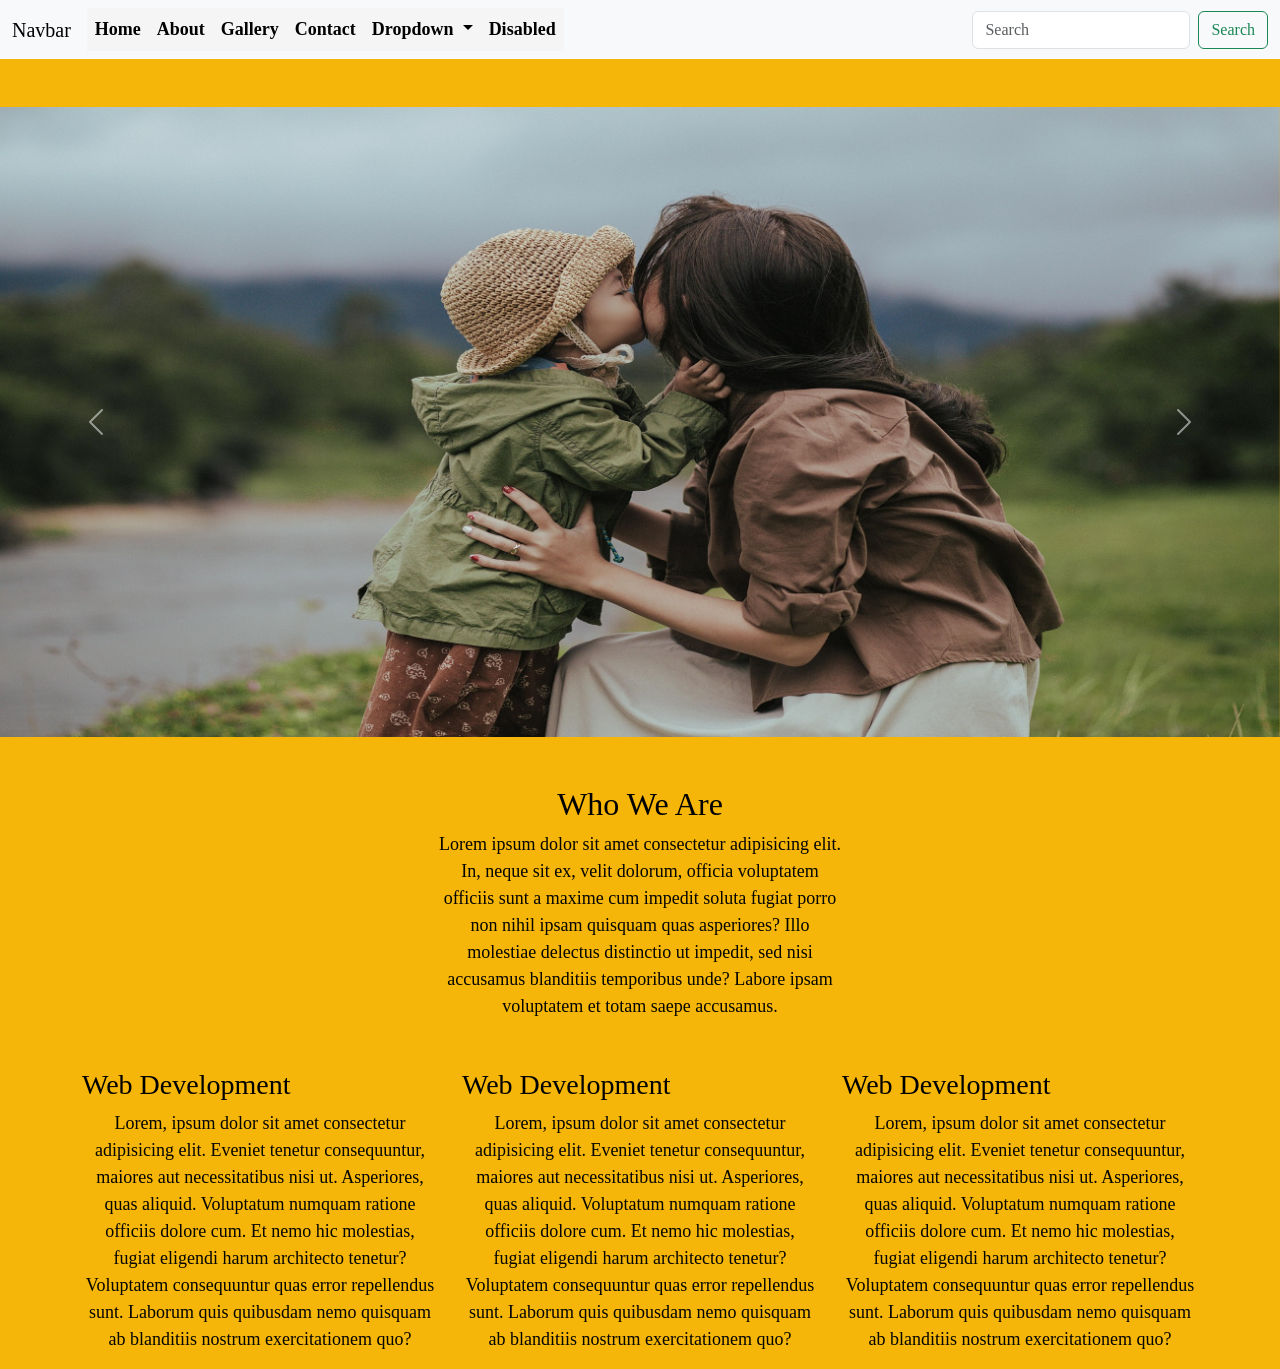
==== bootstrap.html @ f74fde15 "first commit" ====
<!DOCTYPE html>
<html lang="en">
<head>
    <meta charset="UTF-8">
    <meta name="viewport" content="width=device-width, initial-scale=1.0">
    <title>Bootstrap</title>
    <link rel="stylesheet" href="assets/styles/BootStrap/css/bootstrap.css">
    <link rel="stylesheet" href="assets/styles/main.css">
    
</head>
<body class="zeke" >
    <nav class="navbar navbar-expand-lg bg-body-tertiary">
  <div class="container-fluid">
    <a class="navbar-brand" href="#">Navbar</a>
    <button class="navbar-toggler" type="button" data-bs-toggle="collapse" data-bs-target="#navbarSupportedContent" aria-controls="navbarSupportedContent" aria-expanded="false" aria-label="Toggle navigation">
      <span class="navbar-toggler-icon"></span>
    </button>
    <div class="collapse navbar-collapse" id="navbarSupportedContent">
      <ul class="navbar-nav me-auto mb-2 mb-lg-0">
        <li class="nav-item">
          <a class="nav-link active" aria-current="page" href="#">Home</a>
        </li>
        <li class="nav-item">
          <a class="nav-link" href="#">About</a>
        </li>
        <li class="nav-item">
          <a class="nav-link" href="#">Gallery</a>
        </li>
        <li class="nav-item">
          <a class="nav-link" href="#">Contact</a>
        </li>
        <li class="nav-item dropdown">
          <a class="nav-link dropdown-toggle" href="#" role="button" data-bs-toggle="dropdown" aria-expanded="false">
            Dropdown
          </a>
          <ul class="dropdown-menu">
            <li><a class="dropdown-item" href="#">Action</a></li>
            <li><a class="dropdown-item" href="#">Another action</a></li>
            <li><hr class="dropdown-divider"></li>
            <li><a class="dropdown-item" href="#">Something else here</a></li>
          </ul>
        </li>
        <li class="nav-item">
          <a class="nav-link disabled" aria-disabled="true">Disabled</a>
        </li>
      </ul>
      <form class="d-flex" role="search">
        <input class="form-control me-2" type="search" placeholder="Search" aria-label="Search"/>
        <button class="btn btn-outline-success" type="submit">Search</button>
      </form>
    </div>
  </div>
</nav>
<div id="carouselExample" class="carousel slide mt-5">
  <div class="carousel-inner">
    <div class="carousel-item active">
      <img src="assets/images/jupilu-mother-6935336_1920.jpg" class="d-block w-100" alt="...">
    </div>
    <div class="carousel-item">
      <img src="assets/images/fancycrave1-new-year-821624_1920.jpg" class="d-block w-100" alt="...">
    </div>

    <div class="carousel-item">
      <img src="assets/images/silviarita-girl-3528292_1920.jpg" class="d-block w-100" alt="...">
    </div>
    <div class="carousel-item">
      <img src="assets/images/yamu_jay-global-business-9062781_1920.jpg" class="d-block w-100" alt="...">
    </div>
    <div class="carousel-item">
      <img src="assets/images/wal_172619-automobile-7921895_1920.jpg" class="d-block w-100" alt="...">
    </div>
    <div class="carousel-item">
      <img src="assets/images/wal_172619-library-7408106_1920.jpg" class="d-block w-100" alt="...">
    </div>
  </div>
  <button class="carousel-control-prev" type="button" data-bs-target="#carouselExample" data-bs-slide="prev">
    <span class="carousel-control-prev-icon" aria-hidden="true"></span>
    <span class="visually-hidden">Previous</span>
  </button>
  <button class="carousel-control-next" type="button" data-bs-target="#carouselExample" data-bs-slide="next">
    <span class="carousel-control-next-icon" aria-hidden="true"></span>
    <span class="visually-hidden">Next</span>
  </button>
</div>
<section class="container my-5 col-4">
<h2 class="text-center">Who We Are</h2>
<p class="text-center">Lorem ipsum dolor sit amet consectetur adipisicing elit. In, neque sit ex, velit dolorum, officia voluptatem officiis sunt a maxime cum impedit soluta fugiat porro non nihil ipsam quisquam quas asperiores? Illo molestiae delectus distinctio ut impedit, sed nisi accusamus blanditiis temporibus unde? Labore ipsam voluptatem et totam saepe accusamus.</p>
</section>
<section>
<div class="container">
  <div class="row">
    <div class="col-md-4 col-4 col-sm-4">
      <h3>Web Development</h3>
      <P class="text-center">Lorem, ipsum dolor sit amet consectetur adipisicing elit. Eveniet tenetur consequuntur, maiores aut necessitatibus nisi ut. Asperiores, quas aliquid. Voluptatum numquam ratione officiis dolore cum. Et nemo hic molestias, fugiat eligendi harum architecto tenetur? Voluptatem consequuntur quas error repellendus sunt. Laborum quis quibusdam nemo quisquam ab blanditiis nostrum exercitationem quo?</P>
    </div>
    <div class="col-md-4 col-4 col-sm-4">
      <h3 >Web Development</h3>
      <P class="text-center">Lorem, ipsum dolor sit amet consectetur adipisicing elit. Eveniet tenetur consequuntur, maiores aut necessitatibus nisi ut. Asperiores, quas aliquid. Voluptatum numquam ratione officiis dolore cum. Et nemo hic molestias, fugiat eligendi harum architecto tenetur? Voluptatem consequuntur quas error repellendus sunt. Laborum quis quibusdam nemo quisquam ab blanditiis nostrum exercitationem quo?</P>
    </div>
    <div class="col-md-4 col-4 col-sm-4">
      <h3>Web Development</h3>
      <P class="text-center">Lorem, ipsum dolor sit amet consectetur adipisicing elit. Eveniet tenetur consequuntur, maiores aut necessitatibus nisi ut. Asperiores, quas aliquid. Voluptatum numquam ratione officiis dolore cum. Et nemo hic molestias, fugiat eligendi harum architecto tenetur? Voluptatem consequuntur quas error repellendus sunt. Laborum quis quibusdam nemo quisquam ab blanditiis nostrum exercitationem quo?</P>
    </div>
  </div>
</div>
  
</section>

<script src="assets/styles/BootStrap/js/bootstrap.bundle.js"></script>
</body>
</html>
---- assets/styles/main.css ----
body {
    font-family: Georgia, 'Times New Roman', Times, serif;
    background-color: transparent;
    margin: 0;

}

h1 {
    color: white;
    text-align: center;
    text-decoration: underline;
}

h2 {
    color: rgb(0, 0, 0);
}

h3 {
    color: rgb(0, 0, 0);
}

p {
    color: rgb(5, 5, 3);
    font-size: 18px;
}


hr {
    border: 2px solid black;
}

.kara {
    background-color: rgb(241, 153, 38);
}

.heading {
    color: rgb(255, 255, 255);
    text-align: initial;
    text-decoration: underline;
}

.para {
    color: rgb(0, 0, 0);
    font-size: 18px;
}

.img {
    height: 100vh;
}

.carousel-inner img {
    height: 70vh;
   
    
}


 .collapse .navbar-nav .nav-link {
     color: rgb(0, 0, 0);
    font-size: 18px;
    font-weight: bold;
    background-color: whitesmoke;
 }
 .collapse .navbar-nav .nav-link:hover {
     color:rgb(255, 187, 0);
    font-size: 18px;
    font-weight: bold;
    background-color: rgb(0, 0, 0);
 }
.zeke{
    background-color: rgb(245, 182, 9);
}
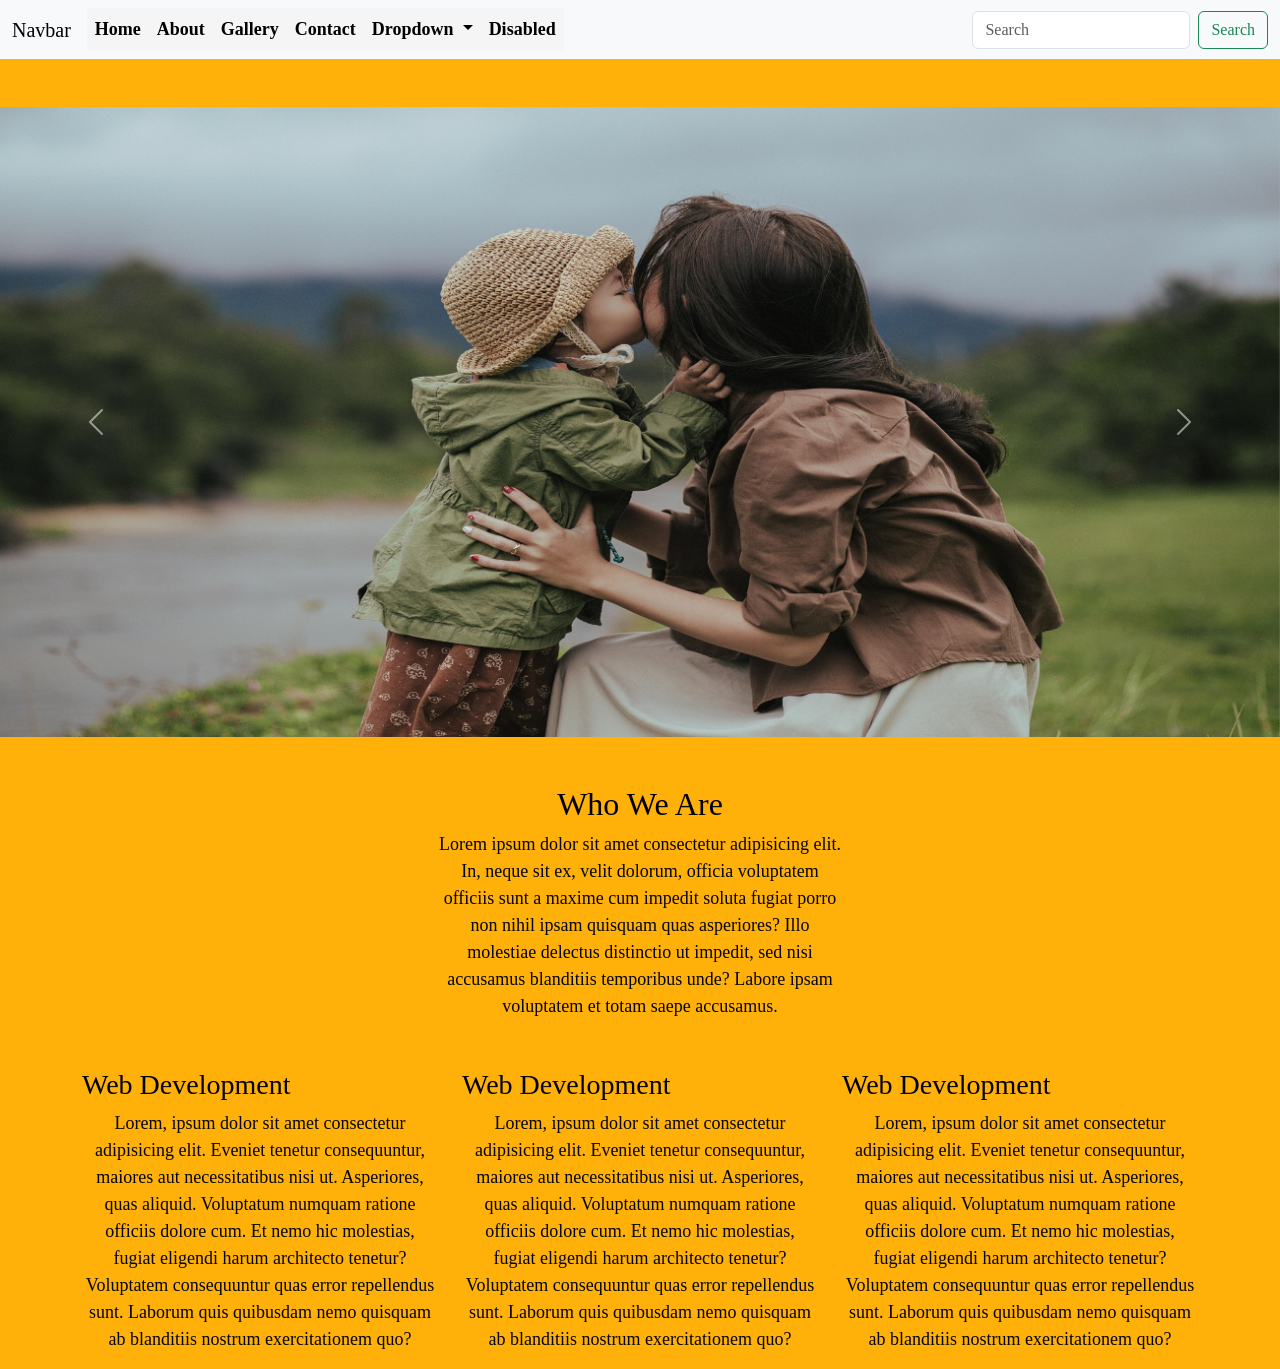
==== commit 1ee9cb81: "fourth commit" ====
--- a/bootstrap.html
+++ b/bootstrap.html
@@ -8,7 +8,13 @@
     <link rel="stylesheet" href="assets/styles/main.css">
     
 </head>
-<body class="zeke" >
+ <style>
+    body{
+        background-color: rgb(255, 177, 9);
+        color: rgb(0, 0, 0);
+    }
+</style>
+<body>
     <nav class="navbar navbar-expand-lg bg-body-tertiary">
   <div class="container-fluid">
     <a class="navbar-brand" href="#">Navbar</a>
